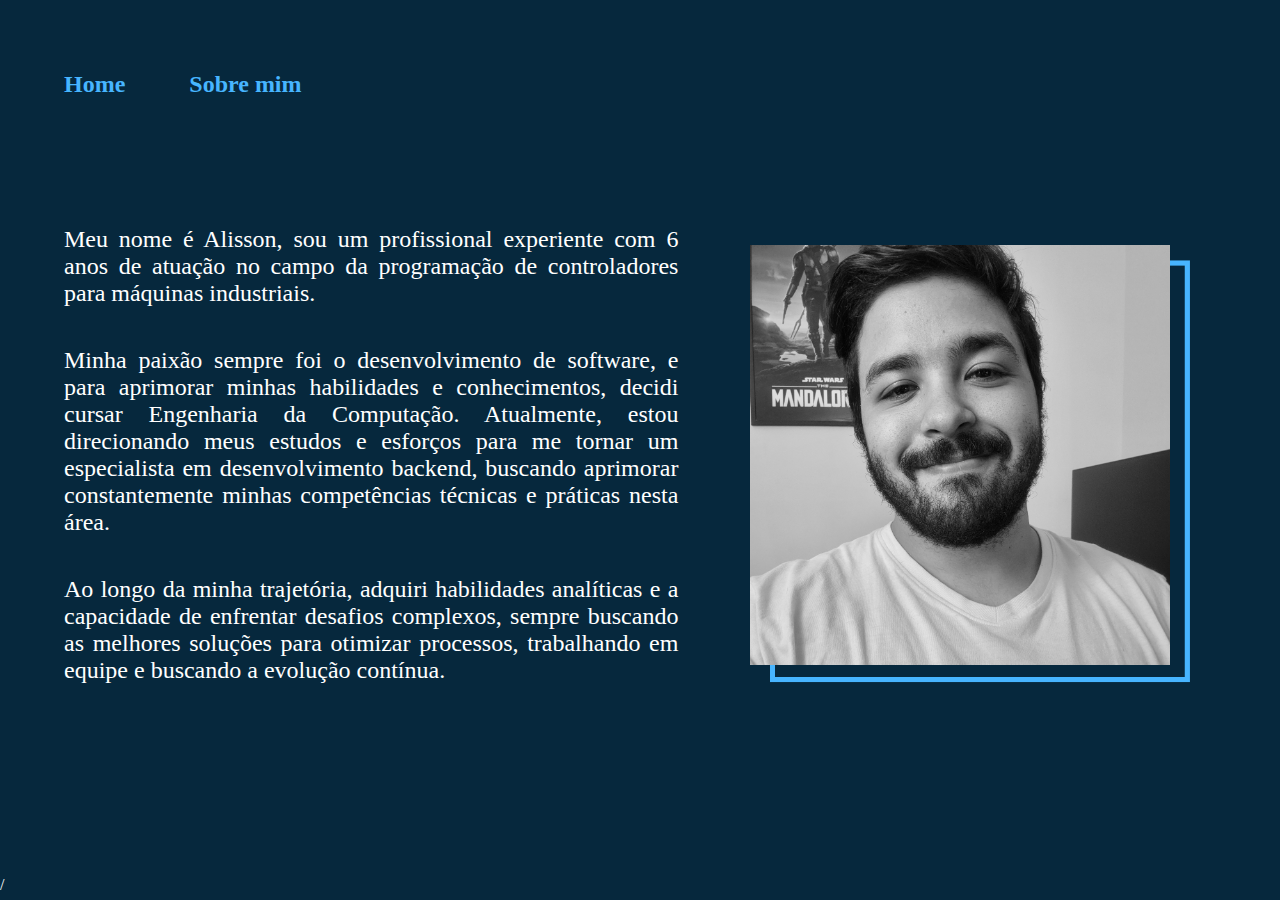
==== sobremim.html @ a2c801a3 "Primeiro Commit" ====
<!DOCTYPE html>
<html lang="pt-br">
<head>
    <meta charset="UTF-8">
    <meta http-equiv="X-UA-Compatible" content="IE=edge">
    <meta name="viewport" content="width=device-width, initial-scale=1.0">
    <title>Sobre mim</title>
    <link rel="stylesheet" href="styles/style.css">
</head>
<body>
    <div class = "container">
        <header class="header">
            <nav class = "header__items">
                <a class = "header__items__link" href="index.html"> Home</a>
                <a class = "header__items__link" href="sobremim.html">Sobre mim</a>
                <!-- <a class = "header__items__link" href="projetos.html">Projetos</a> -->
            </nav>
        </header>
        <main class="apresentacao">
            <section class="apresentacao__conteudo">
                <p class="apresentacao__conteudo__texto">
                    Meu nome é Alisson, sou um profissional experiente com 6 anos de atuação no campo da programação de 
                    controladores para máquinas industriais.
                </p>
                <p class="apresentacao__conteudo__texto">
                    Minha paixão sempre foi o desenvolvimento de software, 
                    e para aprimorar minhas habilidades e conhecimentos, decidi cursar Engenharia da Computação. 
                    Atualmente, estou direcionando meus estudos e esforços para me tornar um especialista em desenvolvimento 
                    backend, buscando aprimorar constantemente minhas competências técnicas e práticas nesta área. 
                </p>
                <p class="apresentacao__conteudo__texto">
                    Ao longo da minha trajetória, adquiri habilidades analíticas e a capacidade de enfrentar desafios complexos,
                     sempre buscando as melhores soluções para otimizar 
                     processos, trabalhando em equipe e buscando a evolução contínua.
                </p>
                
            </section>
            <img class = "apresentacao__foto" src="assets/foto.png" alt="Foto da Joana Santos programando">
            </main>
        <footer>
        </footer>
    </div>
</body>/
</html>
---- styles/style.css ----
@import url('https://fonts.googleapis.com/css2?family=Prompt:wght@200&display=swap');

:root{
    --cor-primaria: #06283D;
    --cor-secundaria: #FFFFFF;
    --cor-terciaria: #47B5FF;
    --cor-hover-botoes: #256D85;
    --cor-hover-menu: #DFF6FF;
    --fonte: font-family: 'Prompt', sans-serif;
}

*{
    margin: 0;
    padding: 0;
    box-sizing:border-box;
}

html{
    height: 100%;
    
}

body{
    display: flex;
    background-color:var(--cor-primaria);
    color: var(--cor-secundaria);
    min-height: 100vh;
    width: 100%;
    flex-direction: column;
    justify-content: center;
    margin: 0 auto;
    
}

.header{
    display: block;
    padding-top: 5%;
    width: auto;
    max-width: 1300px;
    margin: 0 auto 5%;
}
.header__items{
    display: flex;
    gap: 5%;
    text-align: center;
    width: 100%;
    margin-left: 5%;
}

.header__items__link{
    font-family: var(--fonte);
    font-weight: 600;
    font-size: 1.5rem;
    color:var(--cor-terciaria);
    text-decoration: none;
}

.header__items__link:hover{
    color: var(--cor-hover-menu);
    transition: 0.2s;
}

.titulo{
    color: var(--cor-terciaria);
}
.apresentacao{
    display: flex;
    gap: 2%;
    align-items: center;
    width: 100%;
    margin: 0 auto 10%;
    max-width: 1300px;

    
}
.apresentacao__conteudo{
    display: flex;
    flex-direction: column;
    gap: 40px;
    padding: 5% 0% 5%;
    margin-left: 5%;
    
}
.apresentacao__conteudo__titulo{
    font-size: 3.2rem;
    font-family: var(--fonte);
}
.apresentacao__conteudo__texto{
    font-size: 1.5rem;
    font-family: var(--fonte);
    text-align: justify;
}

.apresentacao__conteudo__botao{
    display: flex;
    justify-content: center;
    flex-direction: row;
    align-items: center;
    gap: 5%;
}

.apresentacao__conteudo__botao__titulo{
    font-size: 1.5rem;
    font-family: var(--fonte);
    width: 100%;
}
.apresentacao__conteudo__botao__link{
    display: inline-flex;
    justify-content: center;
    align-items: center;
    gap: 5%;
    text-align: center;
    border-radius: 8px;
    font-family: var(--fonte);
    font-size: 1.6rem;
    text-decoration: none;
    color: var(--cor-secundaria);
    font-weight: 600;
    border: 2px solid;
    border-color: var(--cor-terciaria);
    width: 40%;
    height: auto;
    padding: 1% 0 1%;
}

.apresentacao__conteudo__botao__link:hover{
    background-color: var(--cor-hover-botoes);
    transition: 0.2s;
}

.apresentacao__conteudo__botao__link__icone{
    width: 20%;
}   

.apresentacao__foto{
    width: 40%;
    margin-right: 5%;

}

.footer{
    display: flex;
    margin-top: auto;
}
.conteudo_footer{
    width: 100vw;
    display: flex;
    justify-content: center;
    align-items: center;
    background-color: var(--cor-terciaria);
    color: var(--cor-primaria);
    font-family: var(--fonte);
    font-size: 1.25rem;
    font-weight: 400;
    line-height: 1rem;
    padding: 1%;
}
.strong{
    color: #47B5FF;
}

@media (max-width: 1200px){
    
    .header{
        padding: 5% 5% 0;;
    }
    .header__items{
        justify-content: center;
        gap: 10%;
        margin-left: 0;
    }

    body{
        justify-content: start;
    }
    .apresentacao{
        flex-direction: column-reverse;
        padding: 0% 5% 4%;
    }
    .apresentacao__conteudo{
        padding-top: 5%;
        width: auto;
    }
    .apresentacao__conteudo__botao{
        gap: 15px;
    }
    .apresentacao__conteudo__botao__link{
        max-width: 600px;
        max-height: 200px;
        font-size: 1.8rem;
        width: 100%;
    }
    .apresentacao__foto{
        width: 90%;
        padding: 5%;
    }
}    

@media (max-width: 600px){
    .apresentacao__conteudo__botao__link{
        max-width: 600px;
        font-size: 1.3rem;
    }
}    

@media (max-width: 380px){
    .header__items__link{
        font-size: 1.2rem;
        
    }
    .apresentacao__conteudo__botao__link{
        max-width: 600px;
        font-size: 1rem;
    }
}
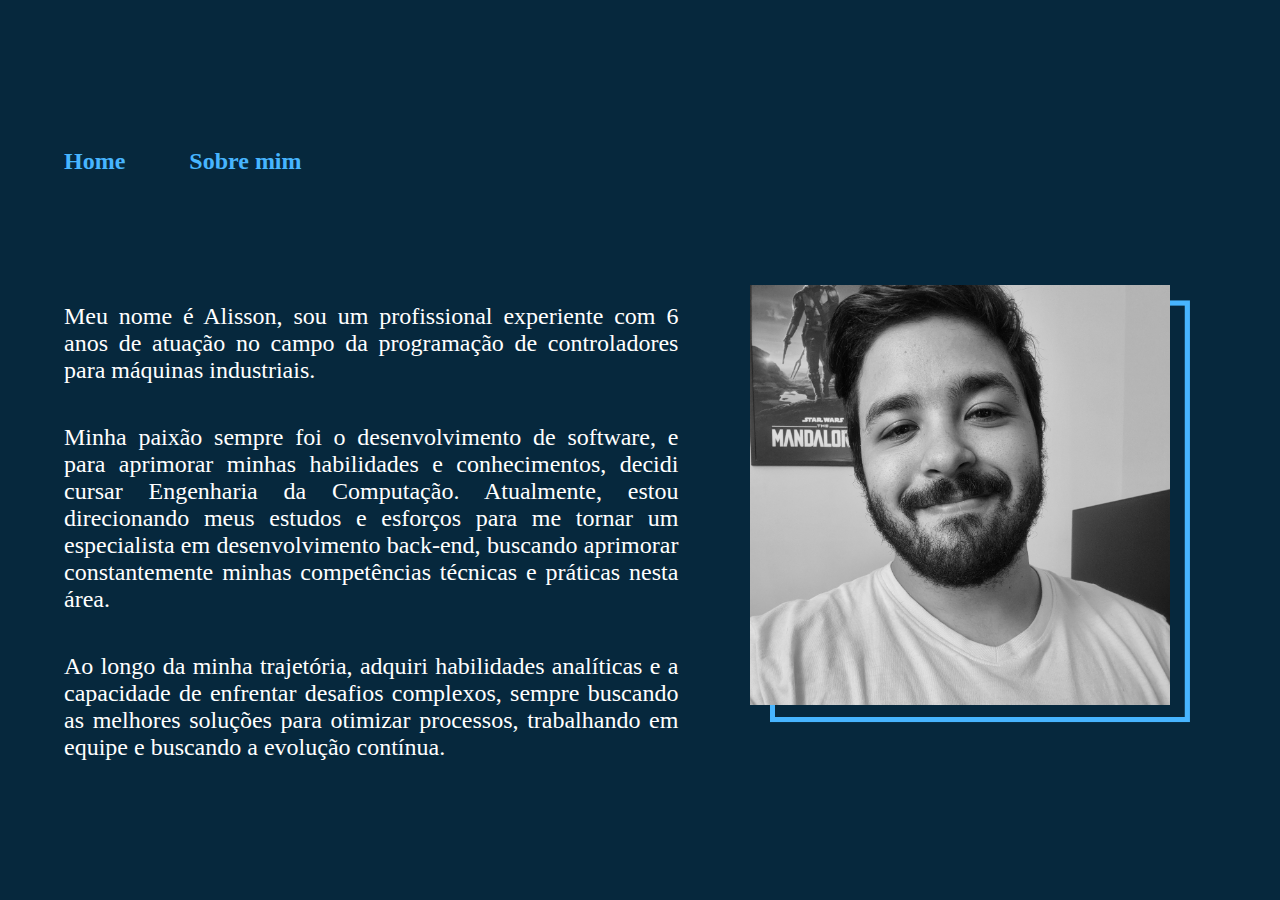
==== commit 62c4c239: "Adicionado efeito de fade nos textos e tornada a posição do Header e da foto fixa ao trocar de págin" ====
--- a/sobremim.html
+++ b/sobremim.html
@@ -18,17 +18,17 @@
         </header>
         <main class="apresentacao">
             <section class="apresentacao__conteudo">
-                <p class="apresentacao__conteudo__texto">
+                <p class="animated-text apresentacao__conteudo__texto">
                     Meu nome é Alisson, sou um profissional experiente com 6 anos de atuação no campo da programação de 
                     controladores para máquinas industriais.
                 </p>
-                <p class="apresentacao__conteudo__texto">
+                <p class="animated-text apresentacao__conteudo__texto">
                     Minha paixão sempre foi o desenvolvimento de software, 
                     e para aprimorar minhas habilidades e conhecimentos, decidi cursar Engenharia da Computação. 
                     Atualmente, estou direcionando meus estudos e esforços para me tornar um especialista em desenvolvimento 
-                    backend, buscando aprimorar constantemente minhas competências técnicas e práticas nesta área. 
+                    back-end, buscando aprimorar constantemente minhas competências técnicas e práticas nesta área. 
                 </p>
-                <p class="apresentacao__conteudo__texto">
+                <p class="animated-text apresentacao__conteudo__texto">
                     Ao longo da minha trajetória, adquiri habilidades analíticas e a capacidade de enfrentar desafios complexos,
                      sempre buscando as melhores soluções para otimizar 
                      processos, trabalhando em equipe e buscando a evolução contínua.
@@ -40,5 +40,12 @@
         <footer>
         </footer>
     </div>
-</body>/
+    <script>
+        const animatedTextElements = document.getElementsByClassName("animated-text");
+    
+        for (let i = 0; i < animatedTextElements.length; i++) {
+            animatedTextElements[i].classList.add("fadeIn");
+        }
+    </script>
+</body>
 </html>--- a/styles/style.css
+++ b/styles/style.css
@@ -17,6 +17,7 @@
 
 html{
     height: 100%;
+    width: 100%;
     
 }
 
@@ -66,10 +67,11 @@
 .apresentacao{
     display: flex;
     gap: 2%;
-    align-items: center;
+    align-items:start;
     width: 100%;
     margin: 0 auto 10%;
     max-width: 1300px;
+    height: 50vh;
 
     
 }
@@ -159,6 +161,19 @@
     color: #47B5FF;
 }
 
+@keyframes fadeIn {
+    0% {
+        opacity: 0;
+    }
+    100% {
+        opacity: 1;
+    }
+}
+
+.fadeIn {
+    animation: fadeIn 1s ease-in-out;
+}
+
 @media (max-width: 1200px){
     
     .header{
@@ -208,6 +223,14 @@
         font-size: 1.2rem;
         
     }
+    .apresentacao__conteudo__titulo{
+        text-align: center;
+        font-size: 2rem;
+        font-family: var(--fonte);
+    }
+    .apresentacao__conteudo__texto{
+        font-size:1.2rem;
+    }
     .apresentacao__conteudo__botao__link{
         max-width: 600px;
         font-size: 1rem;
